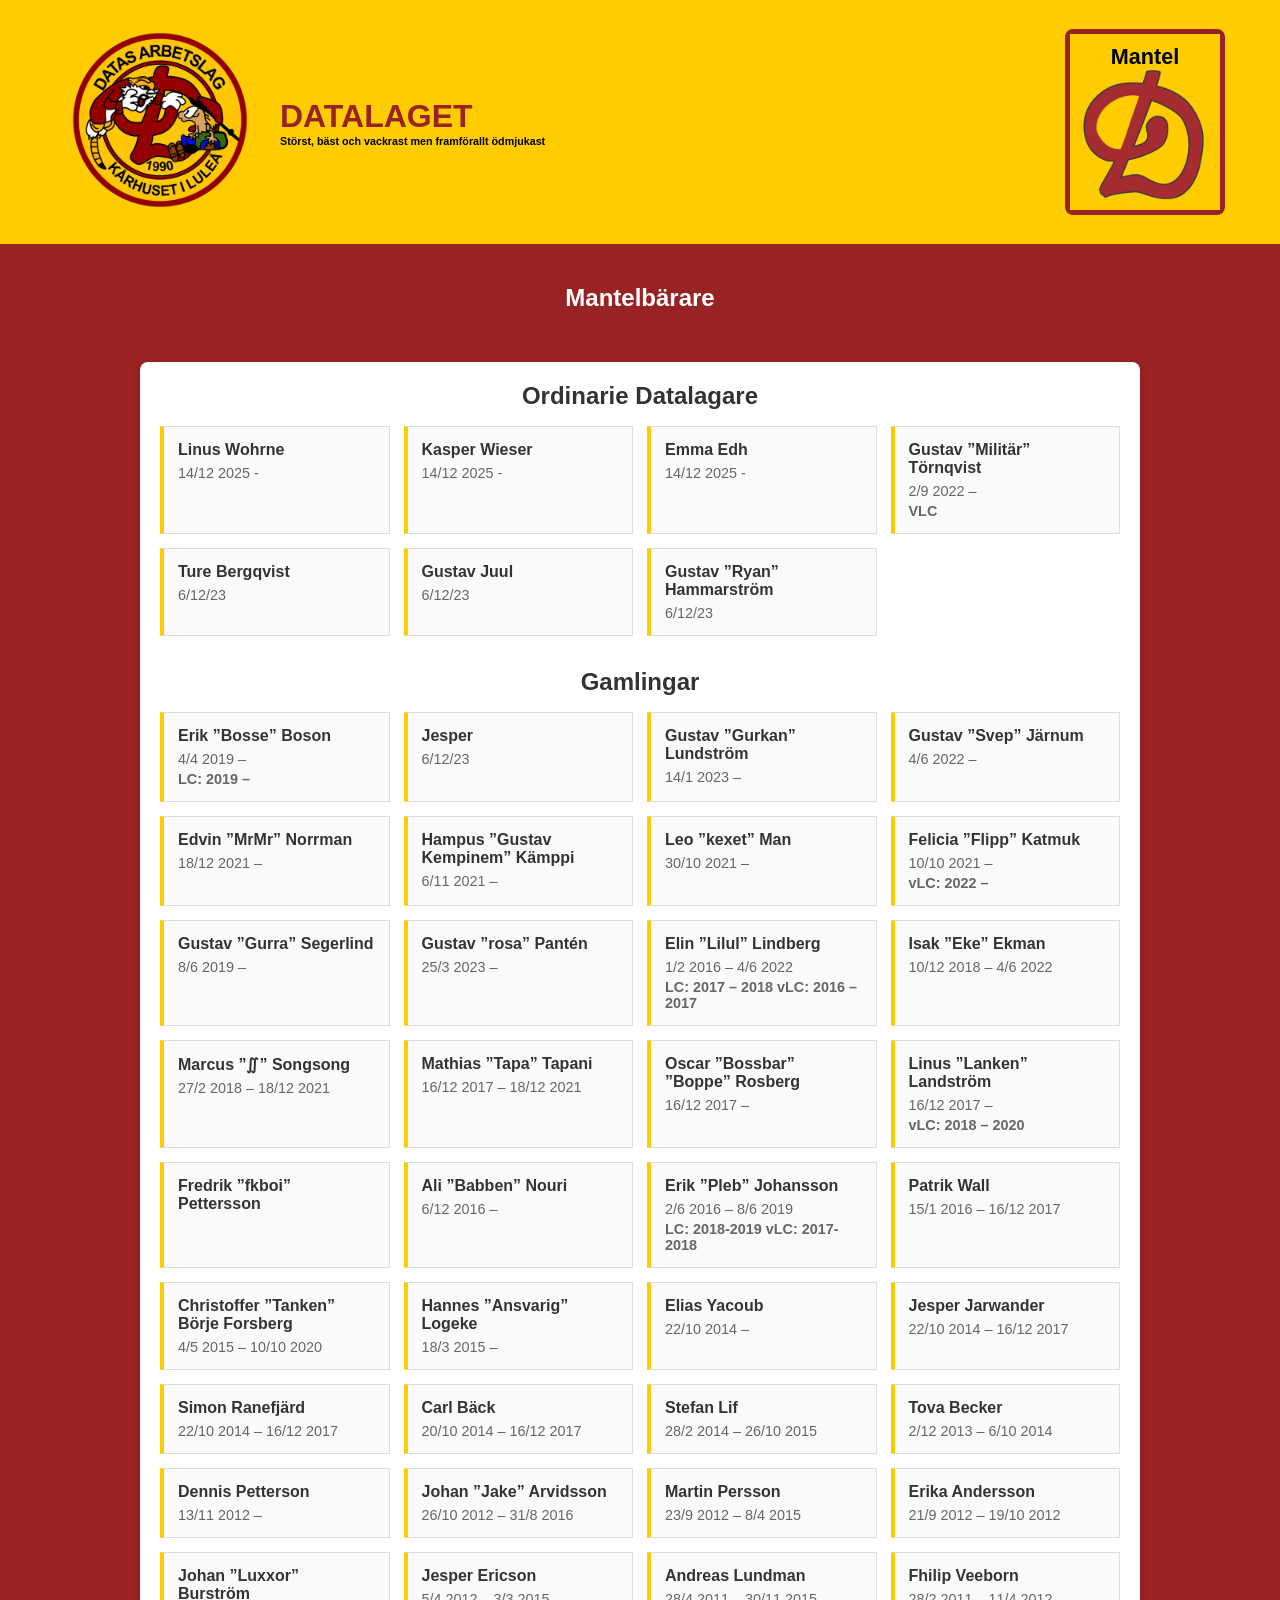
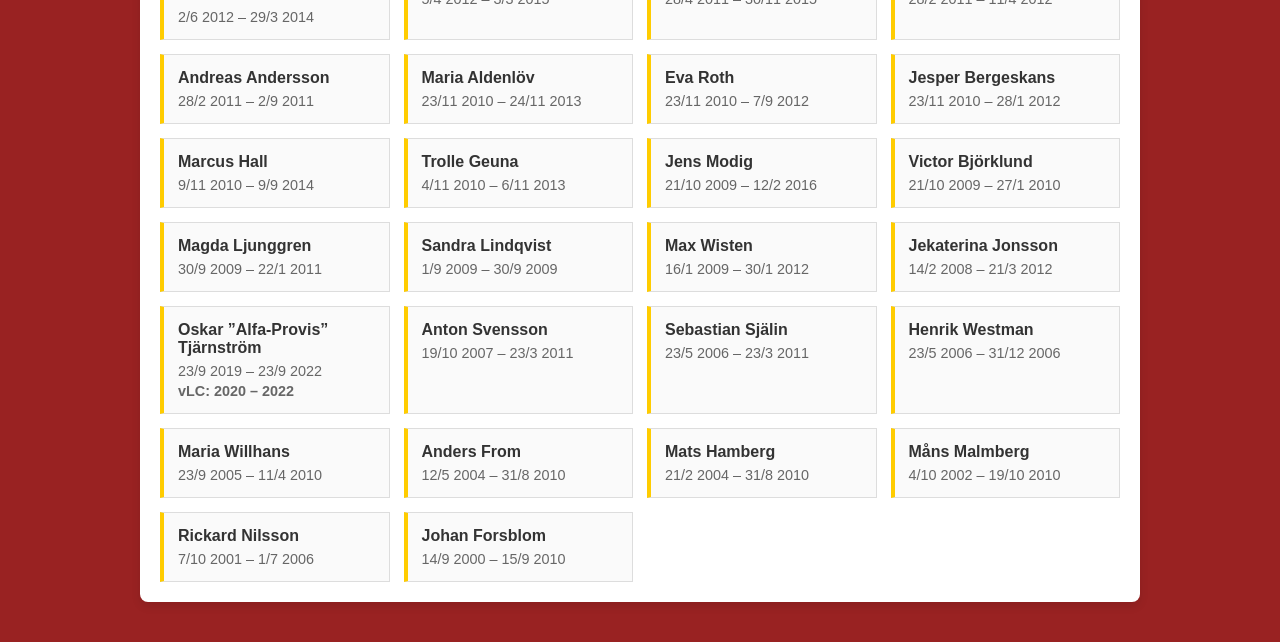
==== arbetare.html @ 50760b17 "first commit" ====
<!DOCTYPE html>
<html lang="sv">
<head>
    <meta charset="UTF-8">
    <meta name="viewport" content="width=device-width, initial-scale=1.0">
    <title>Mantelbärare - Datalaget</title>
    <link rel="stylesheet" href="style.css">
    <link rel="icon" type="image/png" href="bilder/logo.png">
</head>
<body>

    <header class="site-header">
        <div class="header-container">
            <div class="logo-section">
                <a href="index.html">
                    <img src="bilder/logo.png" alt="Datalaget Logo" class="main-logo">
                </a>
                <div class="site-title">
                    <h1><a href="index.html">Datalaget</a></h1>
                    <h6>Stö<span>r</span>st, bäst och vac<span>k</span><span>r</span>ast men f<span>r</span>amfö<span>r</span>a<span>l</span><span>l</span>t ö<span>d</span>mju<span>k</span>ast</h6>
                </div>
            </div>
            <nav class="main-nav">
                <div class="mantel-dropdown">
                    <div class="nav-icon" tabindex="0">
                        <span>Mantel</span>
                        <img src="bilder/data-d.png" alt="data-d" width="100" height="100">
                    </div>
                    <ul class="nav-links">
                        <li><a href="arbetare.html">Mantelbärare</a></li>
                        <li><a href="soundcloud.html">Soundcloud</a></li>
                        <li><a href="#">Joina Capscirkeln</a></li>
                        <li><a href="#">Logga In</a></li>
                        <li><a href="#">Instagram</a></li>
                    </ul>
                </div>
            </nav>
        </div>
    </header>

    <main class="main-content">
        <section class="welcome-section">
            <h1>Mantelbärare</h1>
        </section>

        <section class="arbetare-box">
            <div id="arbetare-content"></div>
        </section>
    </main>

    <script src="arbetare.js"></script>
</body>
</html>
---- style.css ----
* { margin: 0; padding: 0; box-sizing: border-box; }
body { font-family: Arial, sans-serif; background-color: #992222; color: #333; }

.site-header { background: #ffcc00; color: #fff; padding: 20px 0; }
.header-container { max-width: 1200px; margin: auto; display: flex; justify-content: space-between; align-items: center; padding: 0 20px; }
.logo-section { display: flex; align-items: center; gap: 20px; }
.site-title h1 a { color: #992222; text-decoration: none; text-transform: uppercase; }
.site-title h6 { color: #000000; }
.main-nav { display: flex; align-items: center; color: #000000; }
.mantel-dropdown {
    position: relative;
}
.mantel-dropdown::before {
    content: "";
    position: absolute;
    inset: -5px;
    z-index: 9;
    border: 5px solid #992222;
    border-radius: 8px;
    pointer-events: none;
    transition: opacity 0.2s ease;
}
.nav-icon {
    position: relative;
    z-index: 11;
    cursor: pointer;
    text-align: center;
    padding: 10px;
    background: #ffcc00;
}
.nav-icon span {
    display: block;
    font-size: 1.35rem;
    font-weight: bold;
}
.nav-icon img {
    display: block;
    width: 130px;
    height: 130px;
}
.nav-links {
    list-style: none;
    position: absolute;
    top: -10px;
    left: 50%;
    z-index: 10;
    width: max-content;
    min-width: 100%;
    padding: 188px 0 12px;
    background: #ffcc00;
    border: 5px solid #992222;
    box-shadow: 0 0 0 2px #000, 0 4px 8px rgba(0,0,0,0.15);
    visibility: hidden;
    opacity: 0;
    transform: translate(-50%, -8px);
    transition: opacity 0.2s ease, transform 0.2s ease, visibility 0.2s;
}
.mantel-dropdown:hover .nav-links,
.mantel-dropdown:focus-within .nav-links {
    visibility: visible;
    opacity: 1;
    transform: translate(-50%, 0);
}
.mantel-dropdown:hover::before,
.mantel-dropdown:focus-within::before {
    opacity: 0;
}
.nav-links li a {
    display: block;
    padding: 10px 22px;
    color: #992222;
    font-size: 1.15rem;
    text-align: center;
    text-decoration: none;
    font-weight: bold;
    white-space: nowrap;
}
.nav-links li a:hover,
.nav-links li a:focus { background: rgba(255,255,255,0.18); }

.main-content { max-width: 1200px; margin: 40px auto; padding: 0 20px; }
.welcome-section { text-align: center; margin-bottom: 50px; color: #fff; }

.site-header .logo-section img { height: 200px; }

.datalaget-bild {
    text-align: center;
    margin-bottom: 50px;
}

.datalaget-bild img {
    max-width: 100%;
    height: auto;
    border-radius: 20px;
    border: 5px solid #ffcc00;
}

.home-layout {
    display: grid;
    gap: 40px;
}

.arbetspass-box {
    background: #fff;
    border-radius: 8px;
    box-shadow: 0 4px 10px rgba(0,0,0,0.1);
    padding: 20px;
    max-width: 800px;
    margin: 0 auto;
}

.arbetspass-box h2 {
    text-align: center;
    margin-bottom: 20px;
}

@media (min-width: 900px) {
    .home-layout {
        grid-template-columns: minmax(0, 1fr) minmax(0, 1fr);
        align-items: start;
    }

    .datalaget-bild {
        margin-bottom: 0;
    }

    .datalaget-bild img {
        max-width: 100%;
    }

    .arbetspass-box {
        max-width: none;
        margin: 0;
    }

    .home-layout .year-content.active {
        grid-template-columns: repeat(4, minmax(0, 1fr));
    }
}

.arbetare-box {
    background: #fff;
    border-radius: 8px;
    box-shadow: 0 4px 10px rgba(0,0,0,0.1);
    padding: 20px;
    max-width: 1000px;
    margin: 0 auto;
}

.soundcloud-box {
    background: #fff;
    border-radius: 8px;
    box-shadow: 0 4px 10px rgba(0,0,0,0.1);
    padding: 20px;
    max-width: 1000px;
    margin: 0 auto;
}

.soundcloud-list {
    display: grid;
    gap: 20px;
}

.soundcloud-list iframe {
    display: block;
    width: 100%;
    min-height: 166px;
    border: 0;
}

.arbetare-group + .arbetare-group { margin-top: 32px; }
.arbetare-group h2 { margin-bottom: 16px; text-align: center; }
.arbetare-list {
    display: grid;
    grid-template-columns: repeat(auto-fit, minmax(220px, 1fr));
    gap: 14px;
}
.arbetare-card {
    padding: 14px;
    border: 1px solid #ddd;
    border-left: 4px solid #ffcc00;
    background: #fafafa;
}
.arbetare-card h3 { margin-bottom: 6px; font-size: 1rem; }
.arbetare-card p { color: #666; font-size: 0.9rem; }
.arbetare-card .arbetare-roll { margin-top: 4px; font-weight: bold; }

.tabs {
    display: flex;
    gap: 10px;
    border-bottom: 2px solid #ddd;
    margin-bottom: 20px;
    flex-wrap: wrap;
}

.tab-button {
    background: none;
    border: none;
    padding: 10px 20px;
    font-size: 1.1rem;
    cursor: pointer;
    font-weight: bold;
    color: #666;
    border-bottom: 3px solid transparent;
    margin-bottom: -2px;
}

.tab-button:hover { color: #222; }
.tab-button.active {
    color: #222;
    border-bottom: 3px solid #f39c12;
}

.year-content {
    display: none;
}
.year-content.active {
    display: grid;
    grid-template-columns: repeat(auto-fit, minmax(150px, 1fr));
    gap: 20px;
}

.lp-section h3 {
    background: #eee;
    padding: 5px 10px;
    border-radius: 4px;
    margin-bottom: 10px;
}

.lp-section ul { list-style: none; }
.lp-section ul li { padding: 5px 0; border-bottom: 1px solid #f4f4f4; font-size: 0.95rem; }

@media (max-width: 600px) {
    .site-header { padding: 12px 0 20px; }
    .header-container {
        flex-direction: column;
        gap: 16px;
    }
    .logo-section {
        flex-direction: column;
        gap: 8px;
        text-align: center;
    }
    .site-header .logo-section img { height: 130px; }
    .site-title h6 { font-size: 0.7rem; }
    .main-nav { margin-top: 4px; }
    .nav-icon img {
        width: 100px;
        height: 100px;
    }
    .nav-links {
        top: -10px;
        left: 50%;
        padding-top: 188px;
    }
    .main-content {
        margin-top: 24px;
        padding: 0 12px;
    }
}
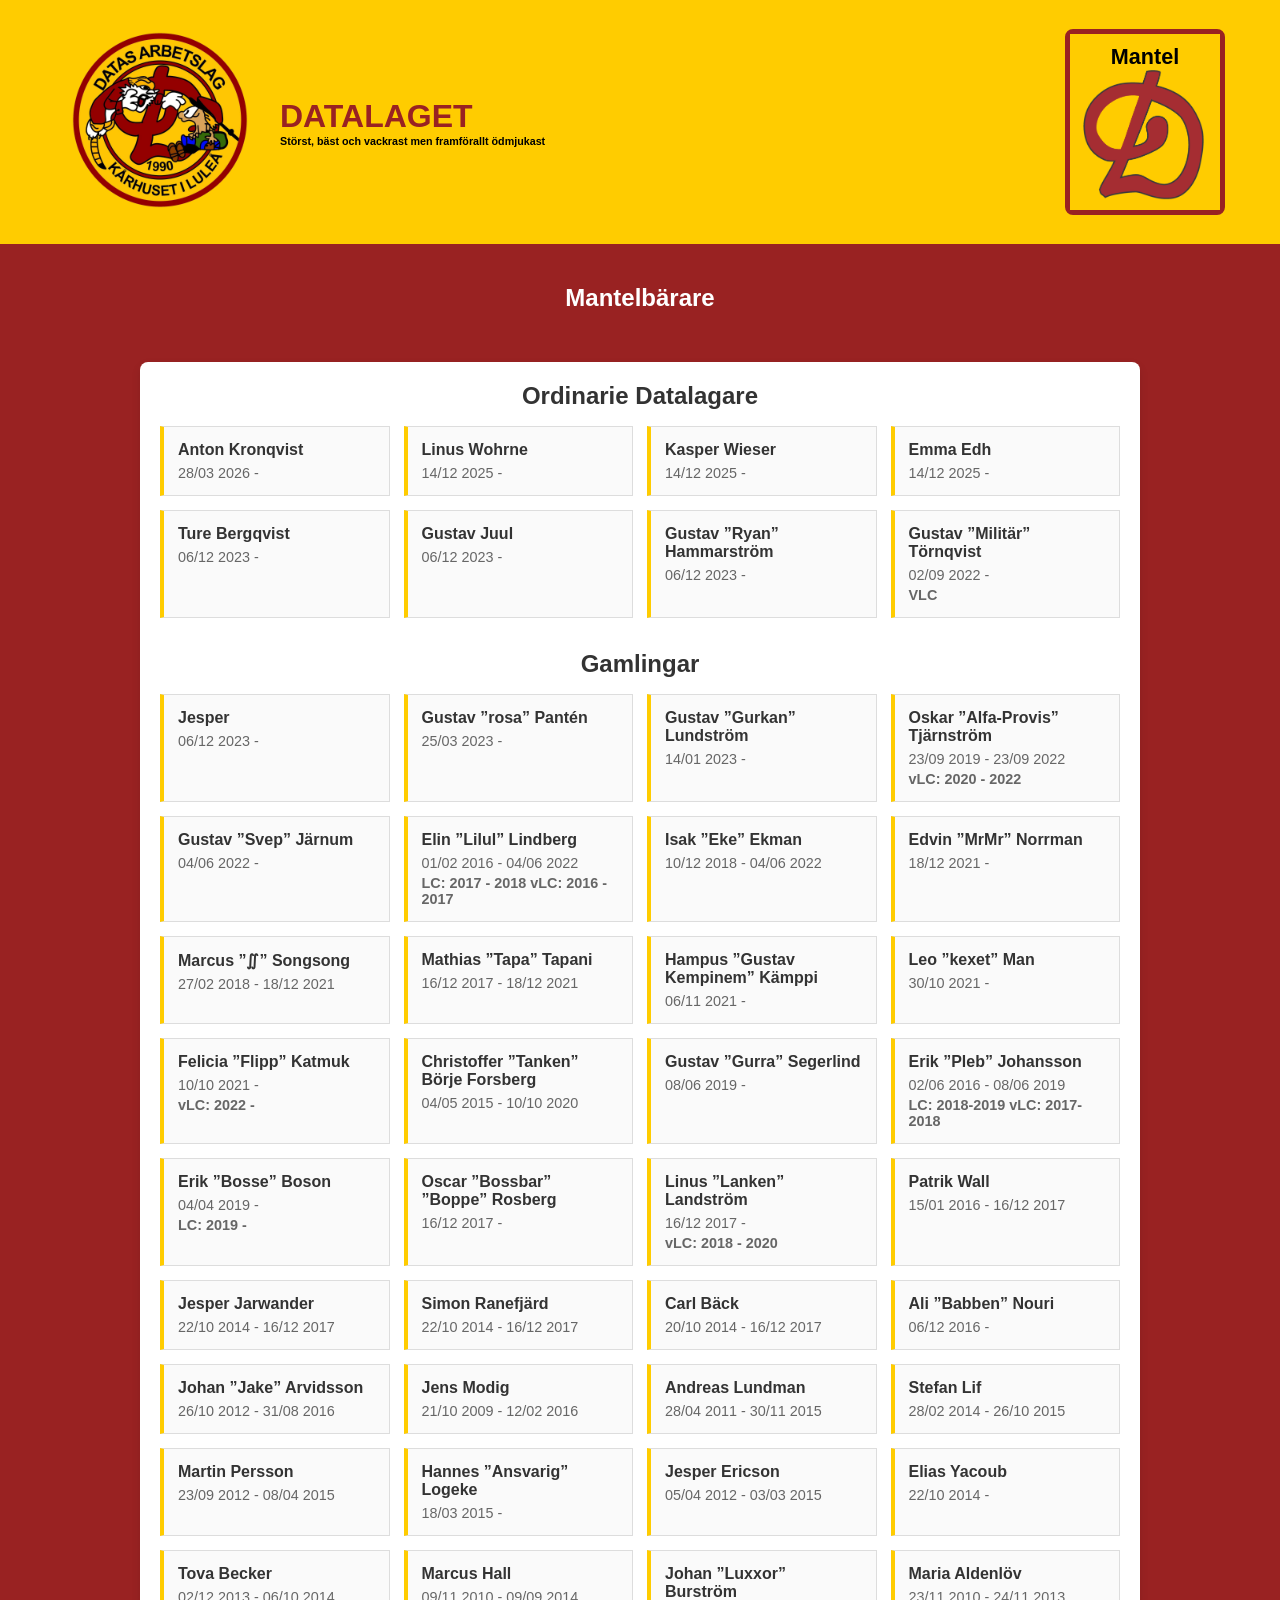
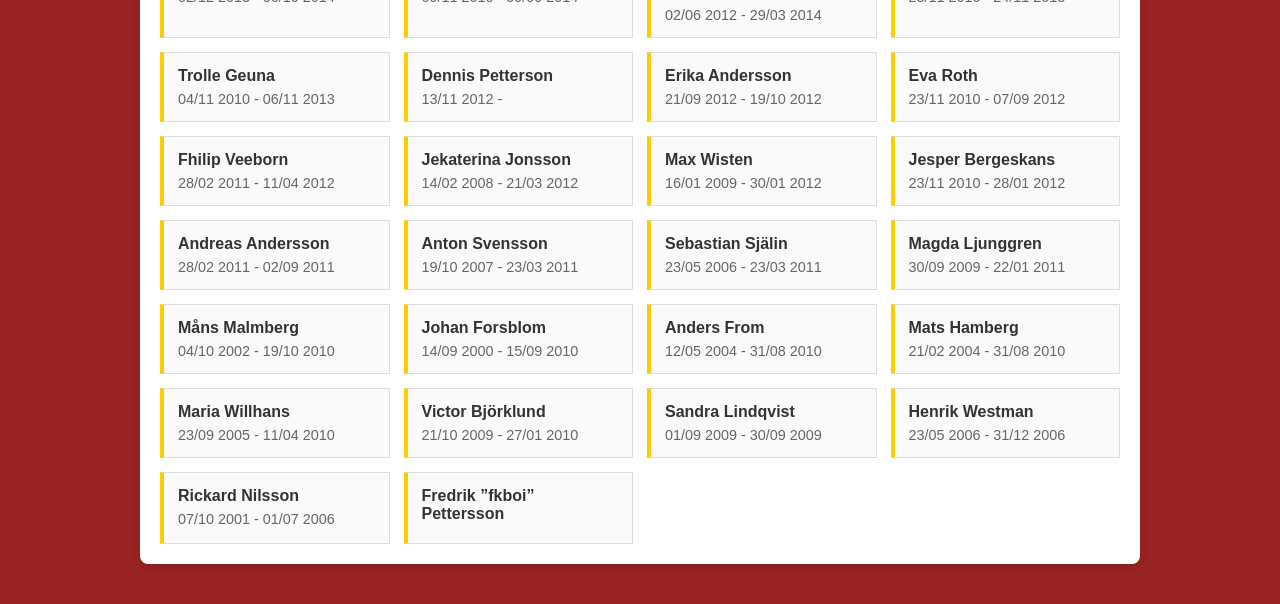
==== commit 84e4be57: "fixade länkar" ====
--- a/arbetare.html
+++ b/arbetare.html
@@ -31,7 +31,7 @@
                         <li><a href="soundcloud.html">Soundcloud</a></li>
                         <li><a href="#">Joina Capscirkeln</a></li>
                         <li><a href="#">Logga In</a></li>
-                        <li><a href="#">Instagram</a></li>
+                        <li><a href="https://www.instagram.com/datalaget/">Instagram</a></li>
                     </ul>
                 </div>
             </nav>
--- a/style.css
+++ b/style.css
@@ -161,10 +161,20 @@
     gap: 20px;
 }
 
-.soundcloud-list iframe {
-    display: block;
+.soundcloud-player {
+    position: relative;
     width: 100%;
-    min-height: 166px;
+    height: 450px;
+    overflow: hidden;
+    border-radius: 6px;
+    background: #f2f2f2;
+}
+
+.soundcloud-player iframe {
+    position: absolute;
+    inset: 0;
+    width: 100%;
+    height: 100%;
     border: 0;
 }
 
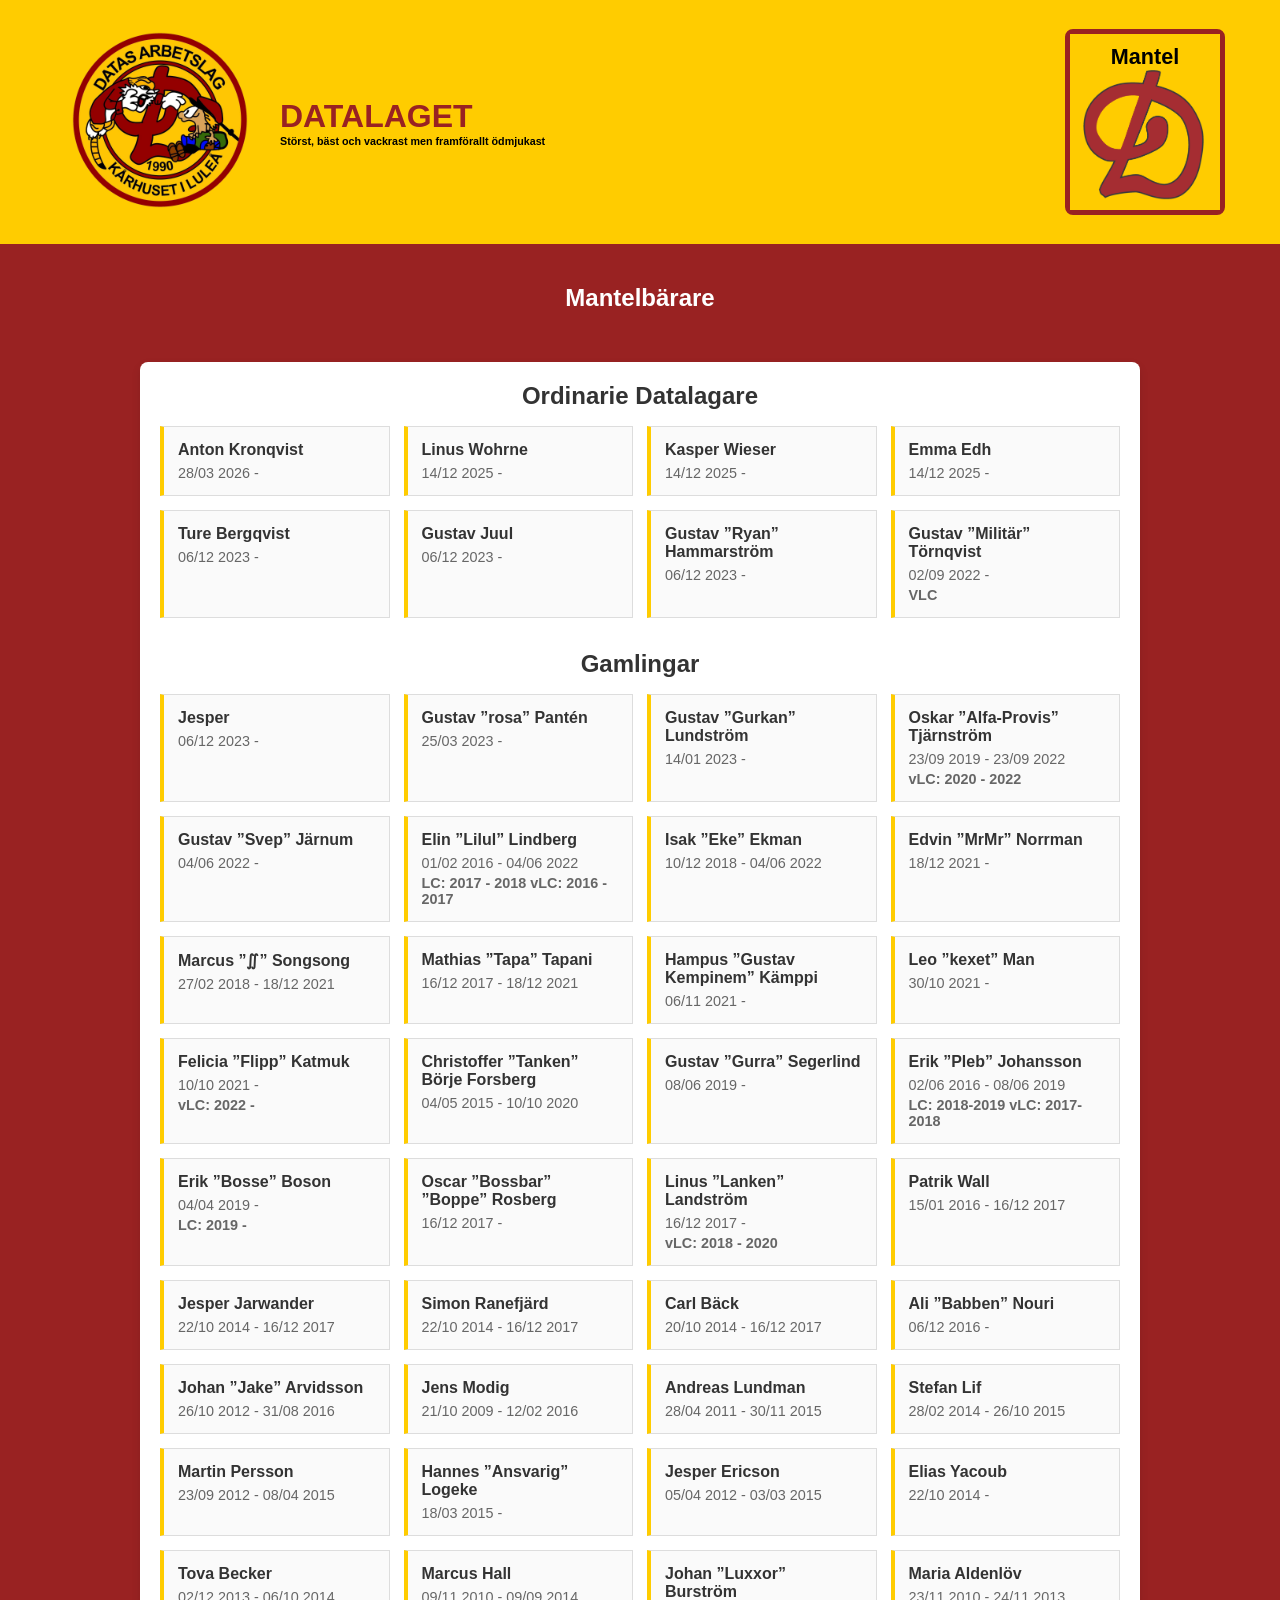
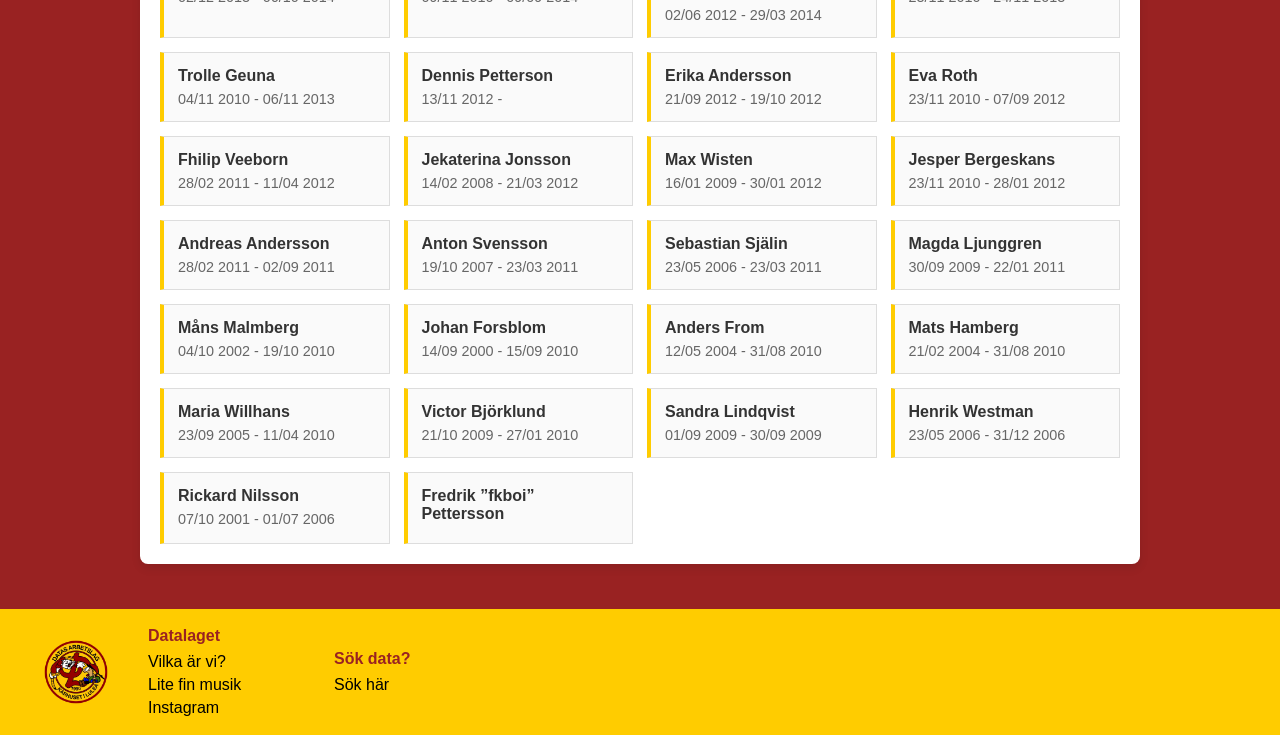
==== commit ec85a93d: "massa fix" ====
--- a/arbetare.html
+++ b/arbetare.html
@@ -29,8 +29,8 @@
                     <ul class="nav-links">
                         <li><a href="arbetare.html">Mantelbärare</a></li>
                         <li><a href="soundcloud.html">Soundcloud</a></li>
-                        <li><a href="#">Joina Capscirkeln</a></li>
-                        <li><a href="#">Logga In</a></li>
+                        <li><a href="https://docs.google.com/forms/d/e/1FAIpQLSeu9iYtV5-QYzNFaPluN934z_IgpMClk-NdvaX-Vu9oOt-Uog/viewform">Joina Capscirkeln</a></li>
+                        <li><a href="inlogg.html">Logga In</a></li>
                         <li><a href="https://www.instagram.com/datalaget/">Instagram</a></li>
                     </ul>
                 </div>
@@ -48,6 +48,24 @@
         </section>
     </main>
 
+    <footer class="site-footer">
+        <div class="footer-container">
+            <a class="footer-logo" href="index.html">
+                <img src="bilder/logo.png" alt="Datalaget Logo">
+            </a>
+            <div class="footer-section">
+                <h2>Datalaget</h2>
+                <a href="arbetare.html">Vilka är vi?</a>
+                <a href="soundcloud.html">Lite fin musik</a>
+                <a href="https://www.instagram.com/datalaget/">Instagram</a>
+            </div>
+            <div class="footer-section">
+                <h2>Sök data?</h2>
+                <a href="https://docs.google.com/forms/d/e/1FAIpQLSeu9iYtV5-QYzNFaPluN934z_IgpMClk-NdvaX-Vu9oOt-Uog/viewform">Sök här</a>
+            </div>
+        </div>
+    </footer>
+
     <script src="arbetare.js"></script>
 </body>
 </html>
--- a/style.css
+++ b/style.css
@@ -1,5 +1,5 @@
 * { margin: 0; padding: 0; box-sizing: border-box; }
-body { font-family: Arial, sans-serif; background-color: #992222; color: #333; }
+body { min-height: 100vh; display: flex; flex-direction: column; font-family: Arial, sans-serif; background-color: #992222; color: #333; }
 
 .site-header { background: #ffcc00; color: #fff; padding: 20px 0; }
 .header-container { max-width: 1200px; margin: auto; display: flex; justify-content: space-between; align-items: center; padding: 0 20px; }
@@ -78,7 +78,7 @@
 .nav-links li a:hover,
 .nav-links li a:focus { background: rgba(255,255,255,0.18); }
 
-.main-content { max-width: 1200px; margin: 40px auto; padding: 0 20px; }
+.main-content { flex: 1; width: 100%; max-width: 1200px; margin: 40px auto; padding: 0 20px; }
 .welcome-section { text-align: center; margin-bottom: 50px; color: #fff; }
 
 .site-header .logo-section img { height: 200px; }
@@ -176,6 +176,67 @@
     width: 100%;
     height: 100%;
     border: 0;
+}
+
+.site-footer {
+    background: #ffcc00;
+    border-top: 5px solid #992222;
+    padding: 18px 20px;
+}
+
+.footer-container {
+    max-width: 1200px;
+    margin: 0 auto;
+    display: flex;
+    align-items: center;
+    gap: 36px;
+}
+
+.footer-logo {
+    flex-shrink: 0;
+}
+
+.footer-logo img {
+    display: block;
+    width: 72px;
+    height: 72px;
+    object-fit: contain;
+}
+
+.footer-section {
+    display: flex;
+    flex-direction: column;
+    gap: 5px;
+    min-width: 150px;
+}
+
+.footer-section h2 {
+    color: #992222;
+    font-size: 1rem;
+    margin-bottom: 3px;
+}
+
+.footer-section a {
+    color: #000;
+    text-decoration: none;
+}
+
+.footer-section a:hover,
+.footer-section a:focus {
+    color: #992222;
+    text-decoration: underline;
+}
+
+@media (max-width: 600px) {
+    .footer-container {
+        align-items: flex-start;
+        flex-wrap: wrap;
+        gap: 20px;
+    }
+
+    .footer-logo {
+        width: 100%;
+    }
 }
 
 .arbetare-group + .arbetare-group { margin-top: 32px; }
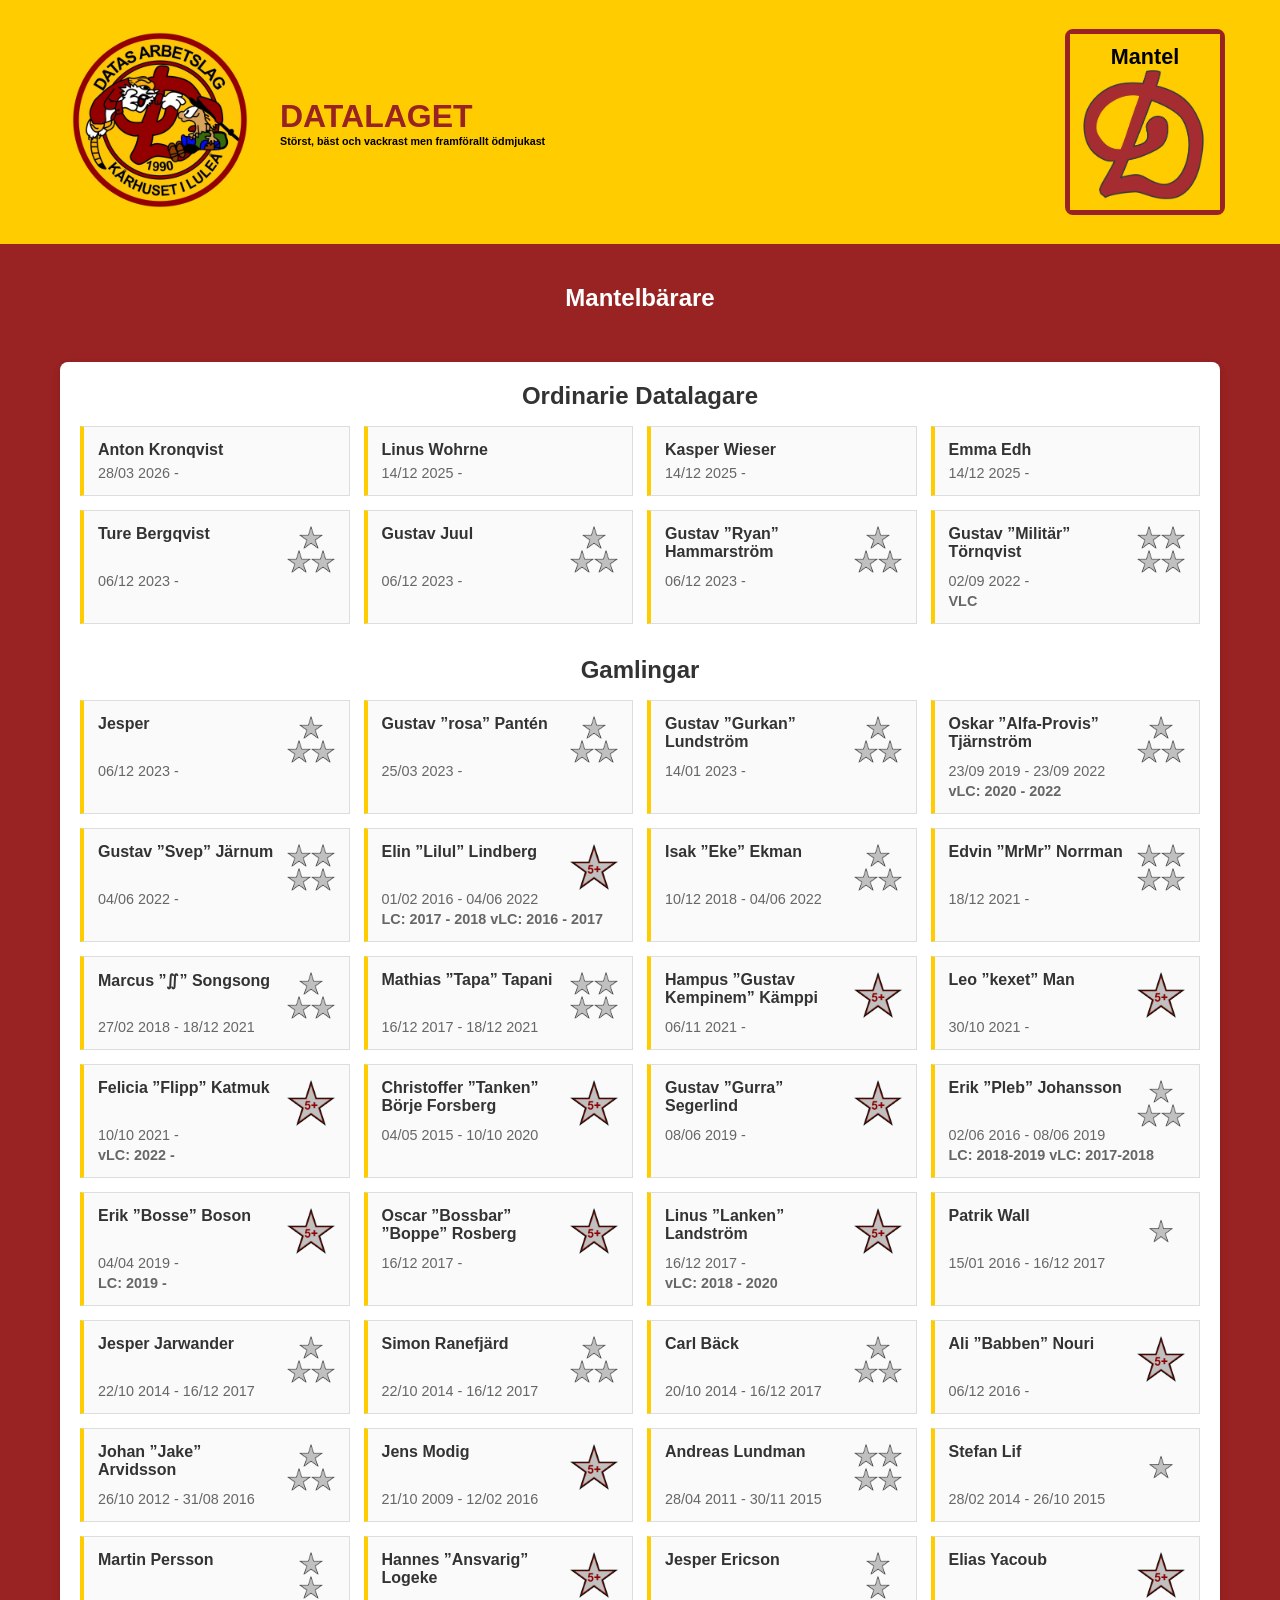
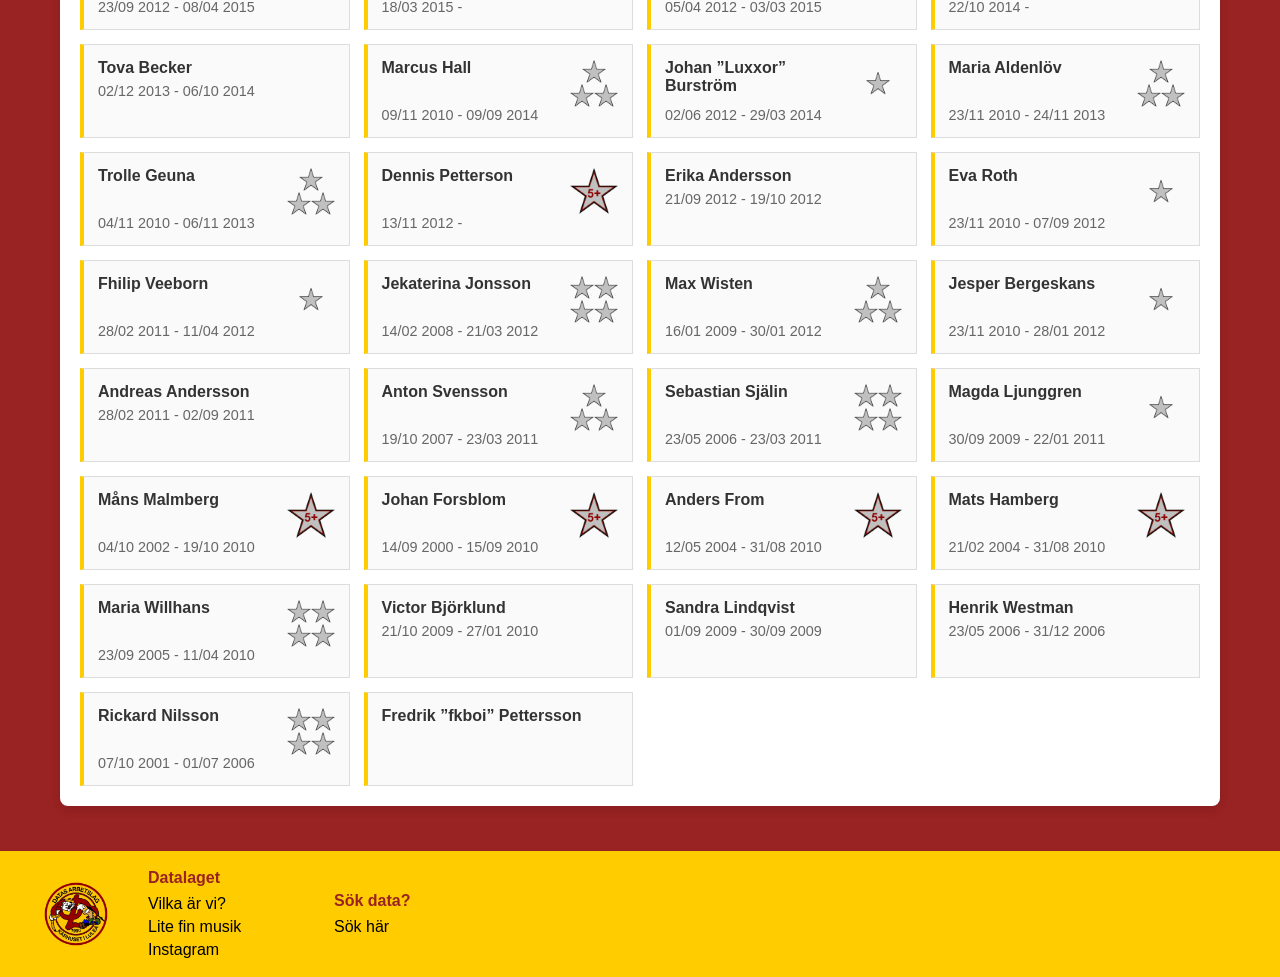
==== commit f36884bd: "liten fix" ====
--- a/arbetare.html
+++ b/arbetare.html
@@ -5,7 +5,7 @@
     <meta name="viewport" content="width=device-width, initial-scale=1.0">
     <title>Mantelbärare - Datalaget</title>
     <link rel="stylesheet" href="style.css">
-    <link rel="icon" type="image/png" href="bilder/logo.png">
+    <link rel="icon" type="image/png" href="bilder/data-d.png">
 </head>
 <body>
 
--- a/style.css
+++ b/style.css
@@ -252,9 +252,35 @@
     border-left: 4px solid #ffcc00;
     background: #fafafa;
 }
-.arbetare-card h3 { margin-bottom: 6px; font-size: 1rem; }
+.arbetare-card-header {
+    display: flex;
+    align-items: flex-start;
+    gap: 8px;
+}
+.arbetare-card h3 {
+    flex: 1;
+    margin-bottom: 6px;
+    font-size: 1rem;
+}
 .arbetare-card p { color: #666; font-size: 0.9rem; }
 .arbetare-card .arbetare-roll { margin-top: 4px; font-weight: bold; }
+.arbetare-milestone {
+    display: block;
+    width: 48px;
+    height: 48px;
+    flex-shrink: 0;
+    object-fit: contain;
+}
+
+@media (min-width: 900px) {
+    .arbetare-box {
+        max-width: 1200px;
+    }
+
+    .arbetare-list {
+        grid-template-columns: repeat(auto-fit, minmax(250px, 1fr));
+    }
+}
 
 .tabs {
     display: flex;
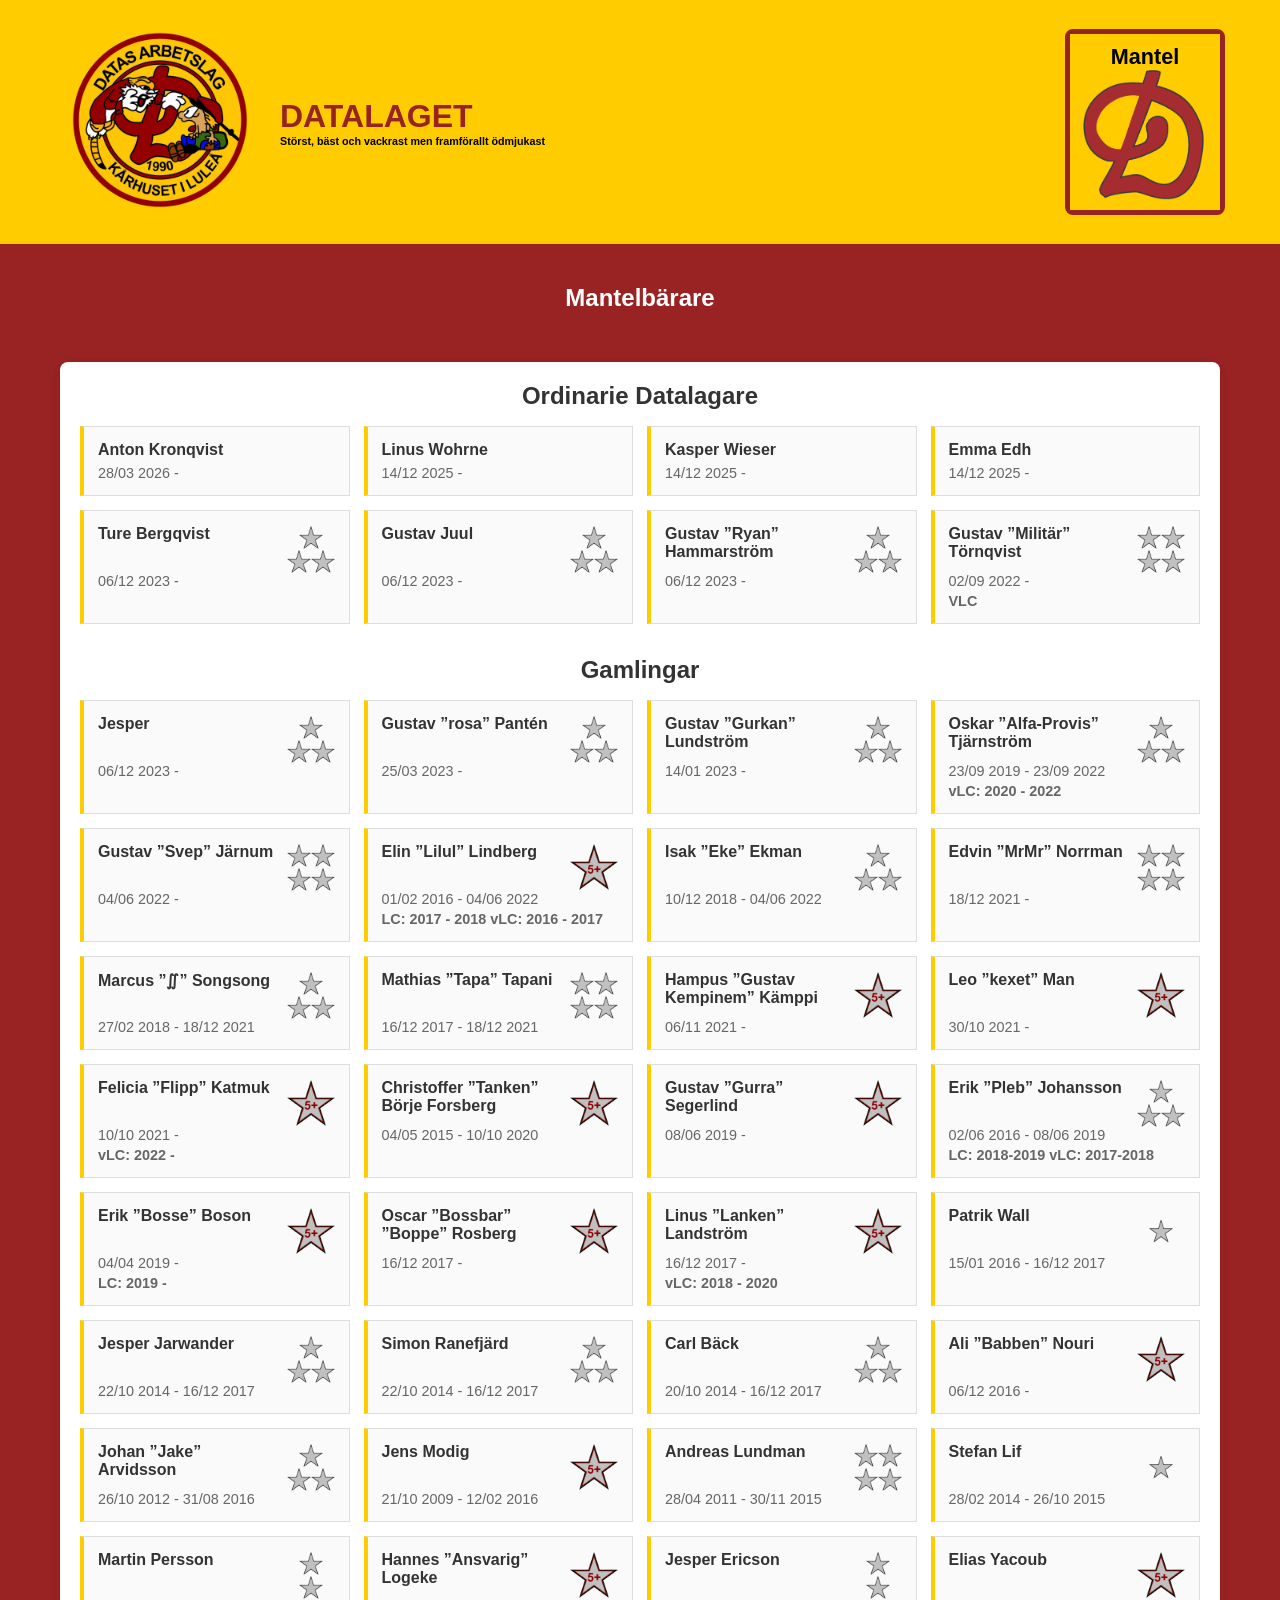
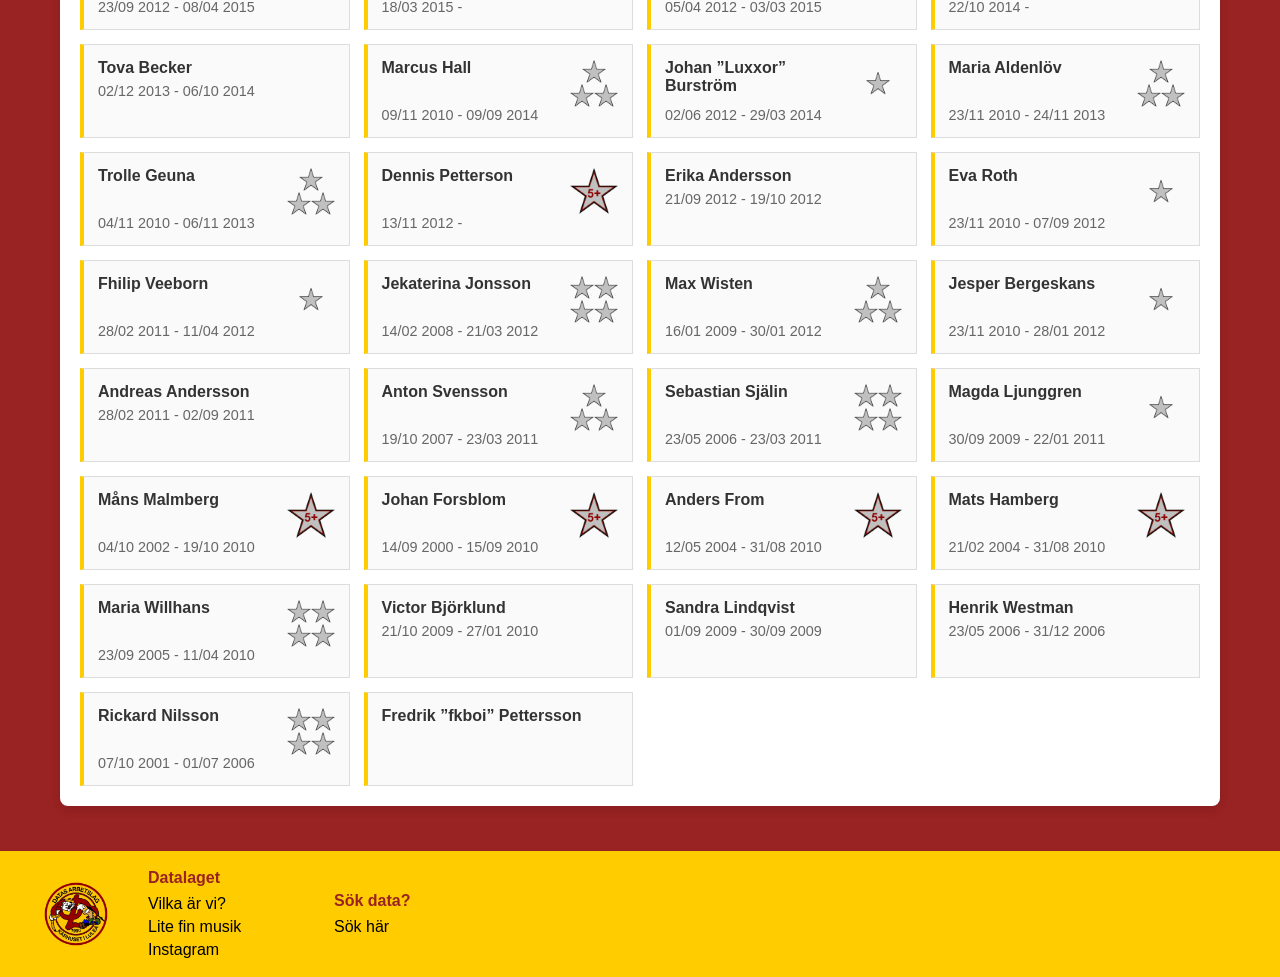
==== commit ac8e081e: "liten fix igen" ====
--- a/arbetare.html
+++ b/arbetare.html
@@ -17,7 +17,7 @@
                 </a>
                 <div class="site-title">
                     <h1><a href="index.html">Datalaget</a></h1>
-                    <h6>Stö<span>r</span>st, bäst och vac<span>k</span><span>r</span>ast men f<span>r</span>amfö<span>r</span>a<span>l</span><span>l</span>t ö<span>d</span>mju<span>k</span>ast</h6>
+                    <h6>Störst, bäst och vackrast men framförallt ödmjukast</h6>
                 </div>
             </div>
             <nav class="main-nav">
